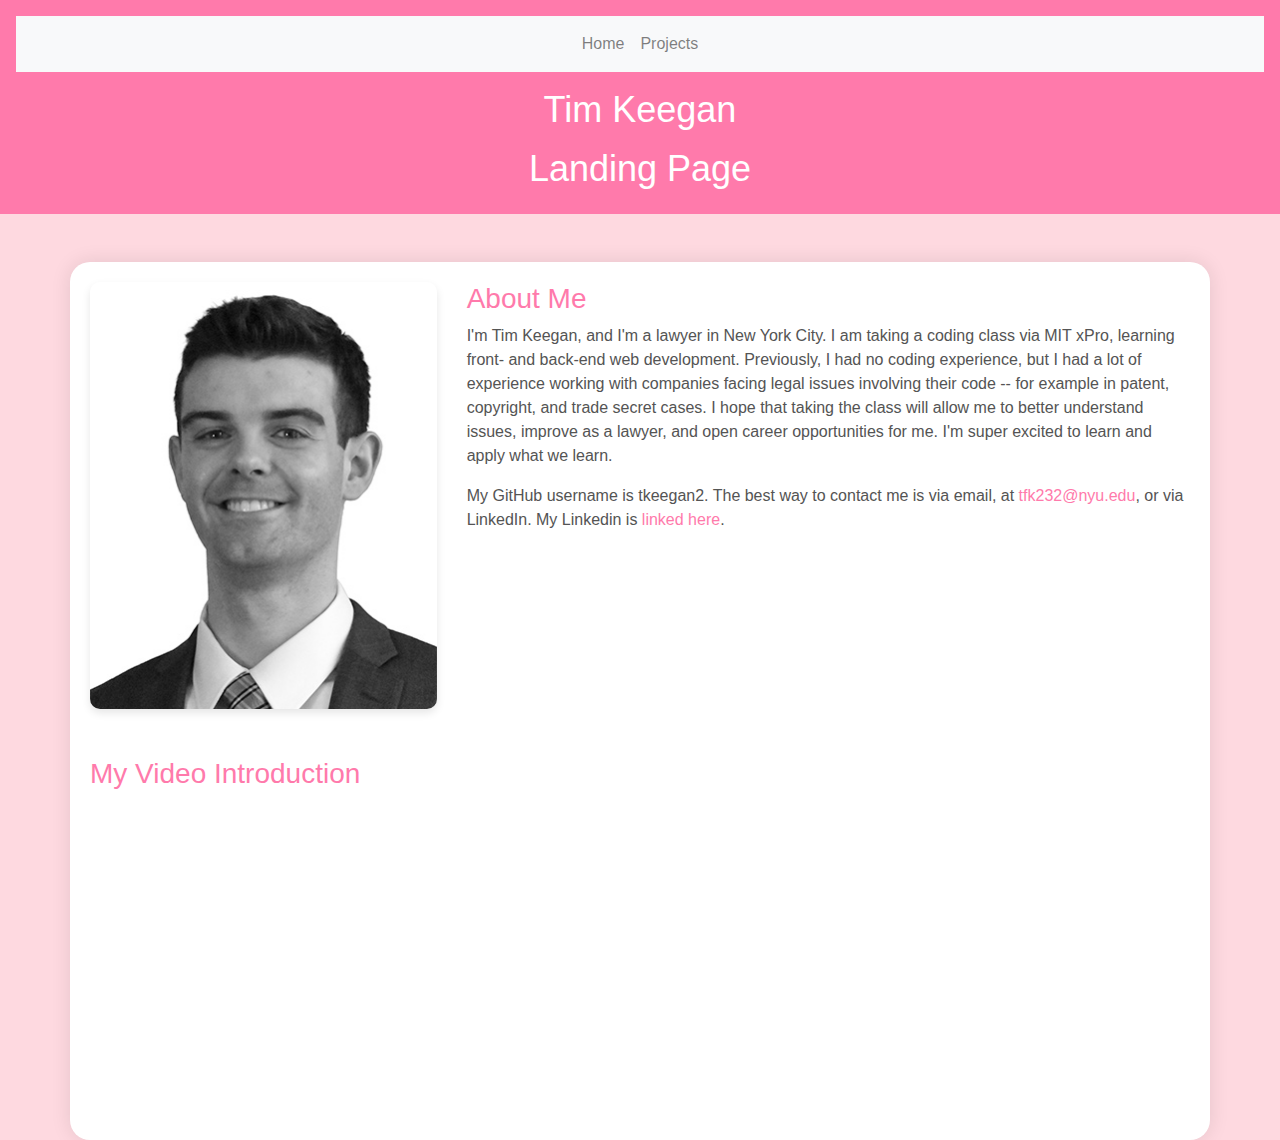
==== index.html @ 13af6225 "Create index.html" ====
<!DOCTYPE html>
<html lang="en">
<head>
  <meta charset="UTF-8">
  <meta name="viewport" content="width=device-width, initial-scale=1.0">
  <title>Your Landing Page</title>
  <link rel="stylesheet" href="https://maxcdn.bootstrapcdn.com/bootstrap/4.5.2/css/bootstrap.min.css">
  <style>
    body {
      background-color: #FED9E0;
    }

    header {
      background-color: #FF7AAB;
      padding: 1rem;
    }

    h1 {
      color: #FFFFFF;
      font-size: 36px;
    }

    h2 {
      color: #FF7AAB;
      font-size: 28px;
    }

    p {
      color: #545454;
    }

    a {
      color: #FF7AAB;
    }

    a:hover {
      color: #DB3B79;
    }

    .navbar {
      background-color: #FFFFFF;
      text-align: center;
    }

    .container {
      background-color: #FFFFFF;
      border-radius: 20px;
      box-shadow: 0 0 20px rgba(0, 0, 0, 0.1);
      padding: 20px;
    }

    .img-fluid {
      border-radius: 10px;
      box-shadow: 0 4px 8px rgba(0, 0, 0, 0.1);
    }

    iframe {
      border-radius: 10px;
    }
  </style>
</head>
<body>
  <header>
    <nav class="navbar navbar-expand-lg navbar-light bg-light">
      <ul class="navbar-nav mx-auto">
        <li class="nav-item"><a class="nav-link" href="index.html">Home</a></li>
        <li class="nav-item"><a class="nav-link" href="project-page.html">Projects</a></li>
      </ul>
    </nav>
    <h1 class="text-center mt-3">Tim Keegan</h1>
    <h1 class="text-center mt-3">Landing Page</h1>
  </header>
  <div class="container mt-5">
    <div class="row">
      <div class="col-md-4">
        <img src="headshot.jpg" alt="Profile Photo" class="img-fluid">
      </div>
      <div class="col-md-8">
        <h2>About Me</h2>
        <p>
          I'm Tim Keegan, and I'm a lawyer in New York City. I am taking a coding class via MIT xPro, learning front- and back-end web development. Previously, I had no coding experience, but I had a lot of experience working with companies facing legal issues involving their code -- for example in patent, copyright, and trade secret cases. I hope that taking the class will allow me to better understand issues, improve as a lawyer, and open career opportunities for me. I'm super excited to learn and apply what we learn.
        </p>
        <p>
          My GitHub username is tkeegan2. The best way to contact me is via email, at <a href="mailto:tfk232@nyu.edu">tfk232@nyu.edu</a>, or via LinkedIn. My Linkedin is <a href="https://www.linkedin.com/in/timothy-keegan-4a447073" target="_blank">linked here</a>.
        </p>
      </div>
    </div>
    <div class="row mt-5">
      <div class="col-md-12">
        <h2>My Video Introduction</h2>
        <iframe width="560" height="315" src="https://www.youtube.com/embed/pqu59Q0z9VM" frameborder="0" allow="autoplay; encrypted-media" allowfullscreen></iframe>
      </div>
    </div>
  </div>
</body>
</html>
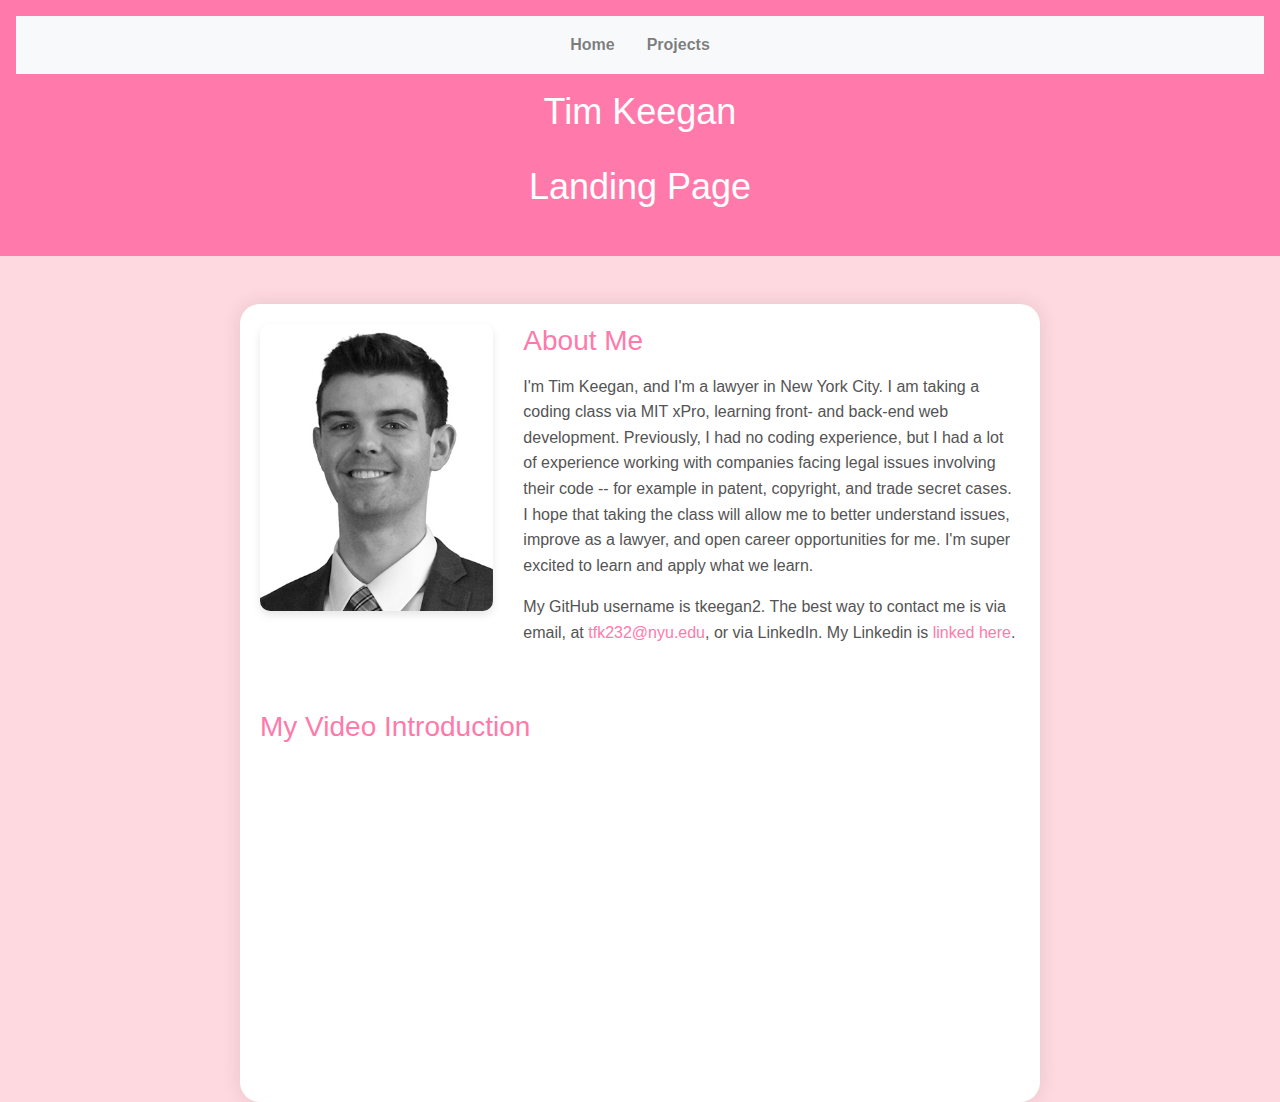
==== commit dcbd5138: "Update index.html" ====
--- a/index.html
+++ b/index.html
@@ -5,6 +5,7 @@
   <meta name="viewport" content="width=device-width, initial-scale=1.0">
   <title>Your Landing Page</title>
   <link rel="stylesheet" href="https://maxcdn.bootstrapcdn.com/bootstrap/4.5.2/css/bootstrap.min.css">
+  <link rel="stylesheet" href="styles.css">
   <style>
     body {
       background-color: #FED9E0;
--- a/styles.css
+++ b/styles.css
@@ -0,0 +1,84 @@
+body {
+  font-family: "Poppins", Arial, sans-serif;
+  line-height: 1.6;
+  margin: 0;
+  padding: 0;
+}
+
+nav {
+  background-color: #ff6b6b; 
+  padding: 1rem;
+}
+
+nav ul {
+  margin: 0;
+  padding: 0;
+  list-style-type: none;
+  display: flex;
+  gap: 1rem;
+  justify-content: center; 
+}
+
+nav li {
+  margin: 0;
+}
+
+nav a {
+  text-decoration: none;
+  color: #fff;
+  padding: 0.5rem 1rem;
+  font-weight: bold;
+  border-radius: 5px;
+  transition: background-color 0.3s ease; 
+}
+
+nav a:hover {
+  background-color: #ffa07a; 
+}
+
+img {
+  max-width: 100%;
+  height: auto;
+  display: block;
+  margin: 0 auto;
+  border-radius: 10px; 
+  box-shadow: 0 4px 8px rgba(0, 0, 0, 0.1); 
+}
+
+.container {
+  max-width: 800px;
+  margin: 0 auto;
+  padding: 2rem;
+  background-color: #f8f8f8; 
+  border-radius: 10px; 
+}
+
+.biography {
+  margin-top: 2rem;
+}
+
+.projects a {
+  display: block;
+  text-decoration: none;
+  color: #3498db; 
+  font-weight: bold;
+  margin-bottom: 0.5rem;
+  transition: color 0.3s ease; 
+}
+
+.projects a:hover {
+  color: #2980b9; 
+}
+
+h1 {
+  color: #ff6b6b; 
+  text-align: center;
+  font-size: 36px;
+  margin-bottom: 2rem;
+}
+
+h2 {
+  color: #3498db; 
+  font-size: 24px;
+  margin-bottom: 1rem;
+}
